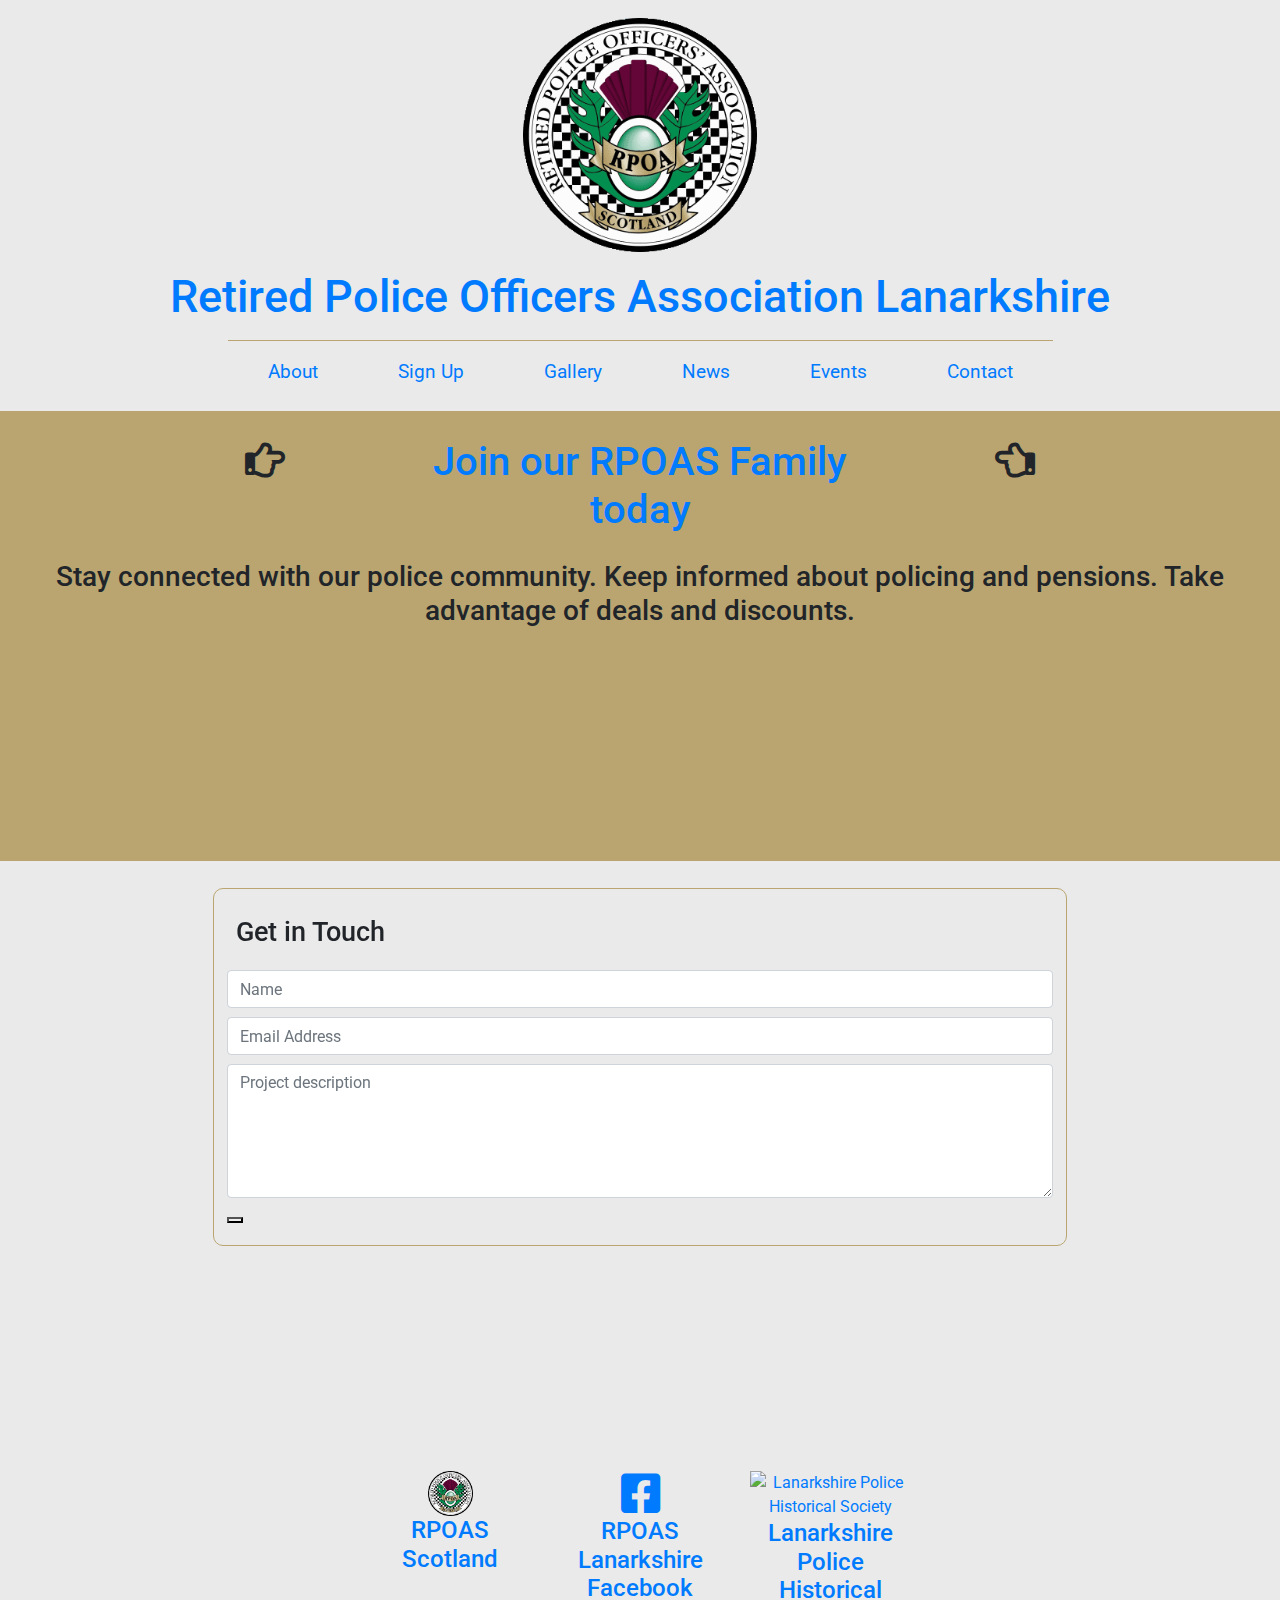
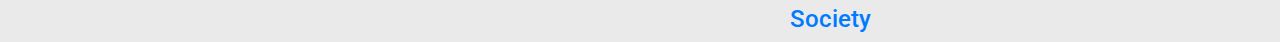
==== contact.html @ bc6e2fd3 "copied and amended form template from Signup page, started js to link contact form with Gmail accoun" ====
<!DOCTYPE html>
<html lang="en">
<head>
    <meta charset="UTF-8">
    <meta name="viewport" content="width=device-width, initial-scale=1.0">
    <meta http-equiv="X-UA-Compatible" content="ie=edge">
    <link href="https://stackpath.bootstrapcdn.com/bootstrap/4.4.1/css/bootstrap.min.css" rel="stylesheet" integrity="sha384-Vkoo8x4CGsO3+Hhxv8T/Q5PaXtkKtu6ug5TOeNV6gBiFeWPGFN9MuhOf23Q9Ifjh" crossorigin="anonymous">
    <link href="https://fonts.googleapis.com/css2?family=Roboto:wght@300&family=Titillium+Web:ital,wght@0,200;0,300;0,400;0,600;0,700;0,900;1,200;1,300;1,400;1,600;1,700&display=swap" rel="stylesheet">
    <link rel="stylesheet" href="https://use.fontawesome.com/releases/v5.12.1/css/all.css" type="text/css">
    <link rel="stylesheet" href="https://use.fontawesome.com/releases/v5.12.1/css/v4-shims.css" type="text/css">
    <link rel="stylesheet" href="/assets/style.css">

    <script type="text/javascript"
        src="https://cdn.jsdelivr.net/npm/emailjs-com@2.4.1/dist/email.min.js">
    </script>

    <script type="text/javascript">
        (function(){
            emailjs.init("user_80Z1Wpez4mTay5lvoIqSm");
        })();
    </script>

    <title>RPOAS Lanarkshire</title>
</head>
<body>
    <header class="container-fluid header-footer-color">
        <div class="logo">
            <a href="/index.html"><img src="/assets/images/rpoasbadge.png" alt="RPOAS Logo"><br><h1 class="header-footer-text gold-hover">Retired Police Officers Association Lanarkshire</h1></a>
        </div>
        <nav class="container-lg navbar navbar-expand-md">
            <button class="navbar-toggler" type="button" data-toggle="collapse" data-target="#navbarTogglerDemo01" aria-controls="navbarTogglerDemo01" aria-expanded="false" aria-label="Toggle navigation">
                <span class="navbar-toggler-icon"><i class="fas fa-bars"></i></span>
            </button>
            <div class="collapse navbar-collapse" id="navbarTogglerDemo01">
                <ul class="navbar-nav mr-auto mt-2 mt-lg-0">
                    <li class="nav-item">
                        <a class="nav-link header-footer-text gold-hover" href="index.html">About</a>
                    </li>
                    <li class="nav-item">
                        <a class="nav-link header-footer-text gold-hover" href="signup.html">Sign Up</a>
                    </li>                    
                    <li class="nav-item">
                        <a class="nav-link header-footer-text gold-hover" href="gallery.html">Gallery</a>
                    </li>
                    <li class="nav-item">
                        <a class="nav-link header-footer-text gold-hover" href="news.html">News</a>
                    </li>
                    <li class="nav-item">
                        <a class="nav-link header-footer-text gold-hover" href="events.html">Events</a>
                    </li>
                    <li class="nav-item">
                        <a class="nav-link header-footer-text gold-hover active" href="contact.html">Contact<span class="sr-only">(current)</span></a>
                    </li>
                </ul>
            </div>
        </nav>
    </header>
    <main class="main">
        <section class="container-fluid banner">
            <div class="row justify-content-center">
                <div class="col-2">
                    <h1 class="main-text"><i class="far fa-hand-point-right"></i></h1>
                </div>
                <div class="col-8 col-xl-5">
                    <h1><a class="main-text white-hover" href="/signup.html">Join our RPOAS Family today</a></h1>
                </div>
                <div class="col-2">
                    <h1 class="main-text"><i class="far fa-hand-point-left"></i></h1>
                </div>
            </div>
            <div class="row justify-content-center">
                <div class="col">
                    <h3 class="main-text">Stay connected with our police community. Keep informed about policing and pensions. Take advantage of deals and discounts.</h3>
                </div>
            </div>
        </section>
        <section class="container main-text center-form">
            <form onsubmit="return sendMail(this);">
                <div class="form-section">
                    <div class="row">
                        <div class="col">
                            <h2>Get in Touch</h2>
                        </div>
                    </div>
                    <div class="row">
                        <div class="col">
                            <input type="text" name="fullName" id="fullName" class="form-control main-text" placeholder="Name" required>
                        </div>
                    </div>
                    <div class="row">
                        <div class="col">
                            <input type="email" name="email" id="emailAddress" class="form-control main-text" placeholder="Email Address" required>
                        </div>
                    </div>
                    <div class="row">
                        <div class="col">
                            <textarea name="query" id="query" rows="5" class="form-control" placeholder="Project description" required></textarea>
                        </div>
                    </div>  
                    <button></button>
                </div>
            </form>
        </section>
    </main>
    <footer class="container-fluid header-footer-color">
        <div class="container-lg">
            <div class="row justify-content-center">
                <div class="sister-sites rpoas col-4 col-xl-2">
                    <a class="header-footer-text gold-hover" href="https://www.rpoas.org.uk/wp/" target="_blank"><img src="/assets/images/rpoasbadge.png" alt="RPOAS Logo"><br><h4>RPOAS Scotland</h4></a>
                </div>
                <div class="sister-sites facebook col-4 col-xl-2">
                    <a class="header-footer-text gold-hover" href="https://www.facebook.com/rpoas.lanarkshire" target="_blank"><i class="fab fa-facebook-square"></i><br><h4>RPOAS Lanarkshire Facebook</h4></a>
                </div>
                <div class="sister-sites lphs col-4 col-xl-2">
                    <a class="header-footer-text gold-hover" href="http://www.lphs.org.uk/" target="_blank"> <img src="/assets/images/lphsbadge.png" alt="Lanarkshire Police Historical Society"><br><h4>Lanarkshire Police Historical Society</h4></a>
                </div>
            </div>
        </div>
    </footer>
    <script src="/assets/js/contact.js"></script>

</body>

        <script src="https://code.jquery.com/jquery-3.2.1.slim.min.js" integrity="sha384-KJ3o2DKtIkvYIK3UENzmM7KCkRr/rE9/Qpg6aAZGJwFDMVNA/GpGFF93hXpG5KkN" crossorigin="anonymous"></script>
        <script src="https://cdnjs.cloudflare.com/ajax/libs/popper.js/1.12.9/umd/popper.min.js" integrity="sha384-ApNbgh9B+Y1QKtv3Rn7W3mgPxhU9K/ScQsAP7hUibX39j7fakFPskvXusvfa0b4Q" crossorigin="anonymous"></script>
        <script src="https://maxcdn.bootstrapcdn.com/bootstrap/4.0.0/js/bootstrap.min.js" integrity="sha384-JZR6Spejh4U02d8jOt6vLEHfe/JQGiRRSQQxSfFWpi1MquVdAyjUar5+76PVCmYl" crossorigin="anonymous"></script>
    
</html>
---- assets/style.css ----
@import url('https://fonts.googleapis.com/css2?family=Roboto:wght@300&family=Titillium+Web:ital,wght@0,200;0,300;0,400;0,600;0,700;0,900;1,200;1,300;1,400;1,600;1,700&display=swap');

/*----------------------------------------General Page Styles---*/

.header-color,
.footer-color {
    background-color: #006a94;
}

.main-color {
    background-color: #eaeaea;
}

body {
    background-color: #eaeaea;
}

section {
    padding-bottom: 10vh;
}

.header-footer-heading {
    color: #ffffff;
    font-family: "Titillium Web", sans-serif;
    font-weight: 300;
}

.main-heading,
.form-heading,
.form-heading button {
    color: #006a94;
    font-family: "Roboto", sans-serif;
    font-weight: 600;
}

.header-footer-heading:hover,
.main-heading:hover,
.active a {
    color: #BAA571;
    text-decoration: none;
}

/*----------------------------------------Header---*/

/*-------------------------------Logo---*/

.logo {
    text-align: center;
}

.logo img {
    height: 30vh;
    padding: 2vh;
}

.logo a {
    text-decoration: none;
    margin: auto;
}

.logo h1 {
    font-size: 5vh;
}

.navbar-toggler {
    border: 1px solid #eaeaea;
    margin: auto;
}

.navbar-toggler-icon {
    color: #eaeaea;
    height: 100%;
}

.navbar-toggler-icon:hover,
.navbar-toggler:hover {
    color: #BAA571;
    border-color: #BAA571;
}

/*-------------------------------Nav Bar---*/

.navbar-nav {
    margin: auto;
    border-top: 1px #BAA571 solid;
    font-size: 2.1vh;
}

.nav-item {
    padding: 1vh 2.5vw;
}

/*----------------------------------------Main---*/

section {
    position: relative;
    min-height: 50vh;
    padding-bottom: 20vh;
    overflow: scroll;
}

h2 {
    font-size: 3vh;
    padding: 1vh;
}

/*----------------------------------------Footer---*/

footer {
    position: absolute;
}

.sister-sites {
    padding-top: 2vh;
    text-align: center;
}

.sister-sites h3 {
    font-size: 1.5vh;
}

.sister-sites img {
    height: 5vh;
}

.sister-sites i {
    font-size: 5vh;
}

/*----------------------------------------About Page---*/

/*----------------------------------------Sign Up Page---*/

.form-section {
    border: #BAA571 1px solid;
    border-radius: 10px;
    margin: 3vh 10vw;
    padding: 2vh 1vw;
}

.form-heading {
    text-align: center;
}

.form-control {
    margin-top: 0.5vh;
    margin-bottom: 0.5vh;
}

.center-form button {
    text-align: center;
    font-size: 4vh;
}

/*--------------------------------Banner---*/

.banner {
    background-color: #BAA571;
    text-align: center;
    padding: 3vh 1vw;
}

.banner h1 {
    padding-bottom: 2vh;
}

.banner button {
    background-color: #BAA571;
    border: #006a94 1px solid;
    border-radius: 10px;
}

/*----------------------------------------Gallery Page---*/

#photoMap {
    min-height: 20vh;
    margin-left: auto;
    margin-right: auto;
    margin-top: 2vh;
    margin-bottom: 2vh;
    padding: 2vh 2vw;
}

.gallery-photo-container {
    margin: 0;
}

.gallery-photo {
    width: 100%;
}

.modal img {
    height: 100%;
    width: 100%;
}
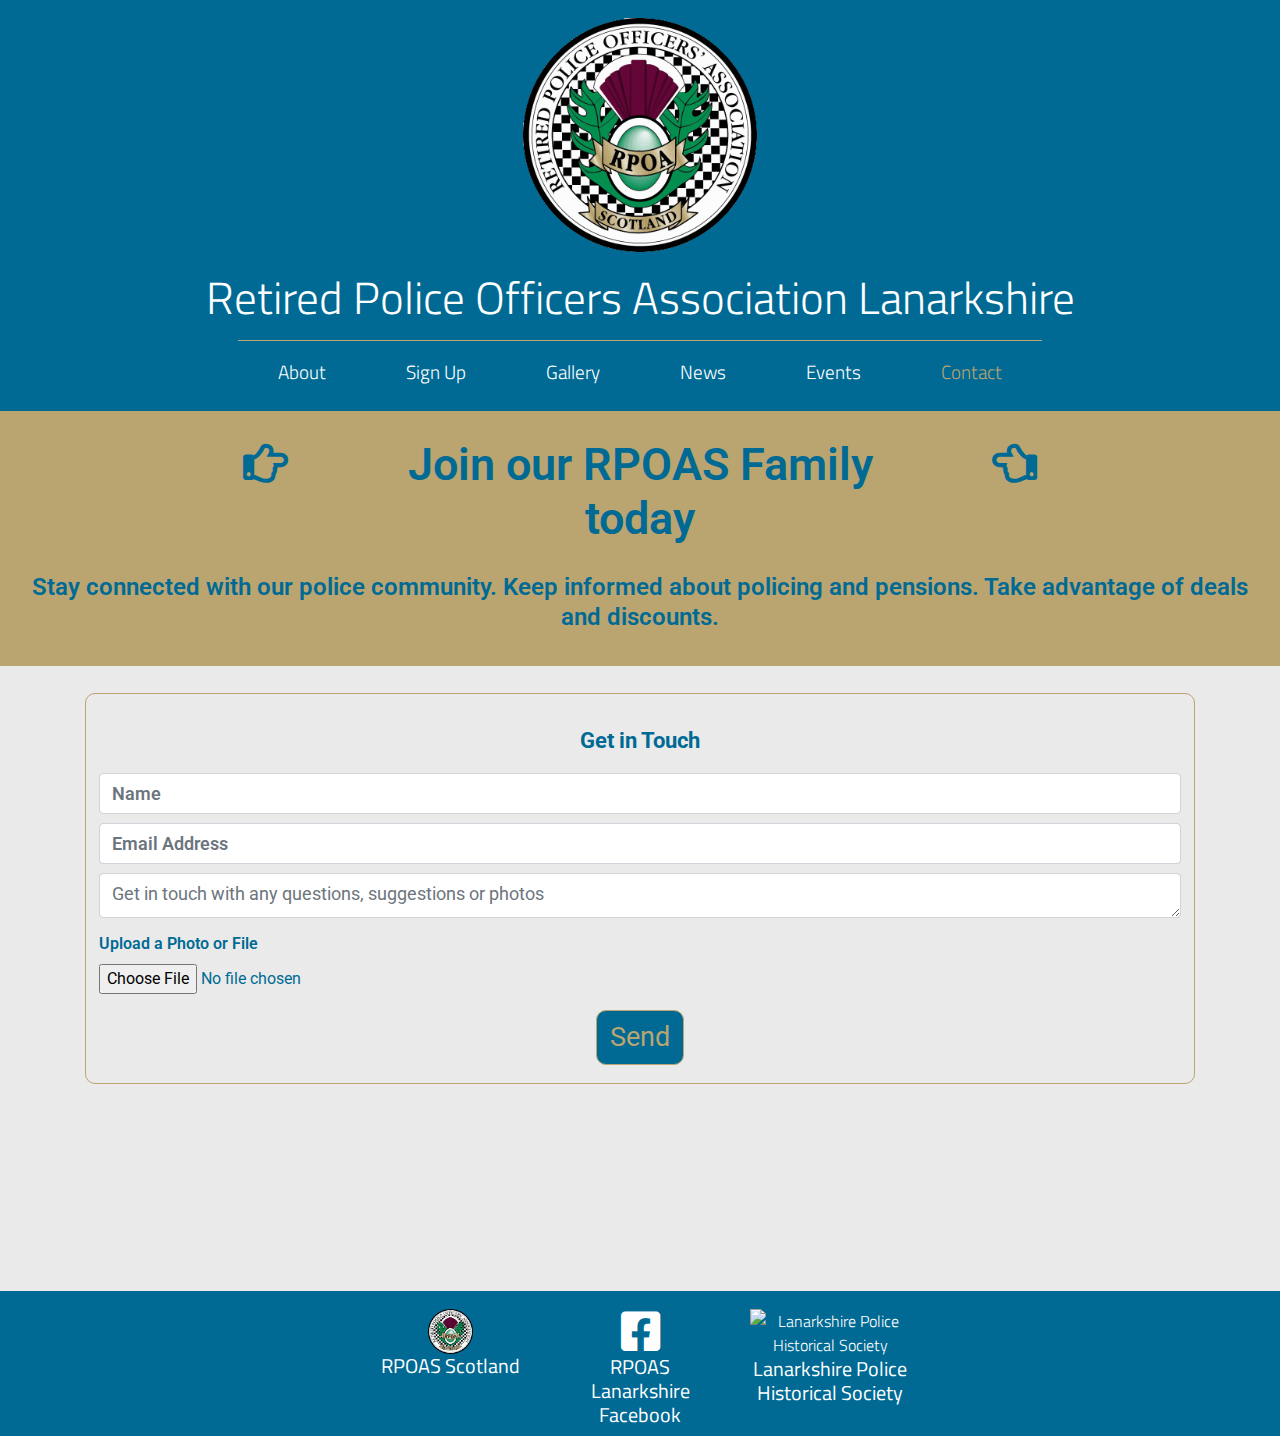
==== commit 4eefb686: "contact page - added upload file button, styled form to be consistent with signup page" ====
--- a/contact.html
+++ b/contact.html
@@ -9,17 +9,6 @@
     <link rel="stylesheet" href="https://use.fontawesome.com/releases/v5.12.1/css/all.css" type="text/css">
     <link rel="stylesheet" href="https://use.fontawesome.com/releases/v5.12.1/css/v4-shims.css" type="text/css">
     <link rel="stylesheet" href="/assets/style.css">
-
-    <script type="text/javascript"
-        src="https://cdn.jsdelivr.net/npm/emailjs-com@2.4.1/dist/email.min.js">
-    </script>
-
-    <script type="text/javascript">
-        (function(){
-            emailjs.init("user_80Z1Wpez4mTay5lvoIqSm");
-        })();
-    </script>
-
     <title>RPOAS Lanarkshire</title>
 </head>
 <body>
@@ -89,15 +78,21 @@
                     </div>
                     <div class="row">
                         <div class="col">
-                            <input type="email" name="email" id="emailAddress" class="form-control main-text" placeholder="Email Address" required>
+                            <input type="email" name="emailAddress" id="emailAddress" class="form-control main-text" placeholder="Email Address" required>
                         </div>
                     </div>
                     <div class="row">
                         <div class="col">
-                            <textarea name="query" id="query" rows="5" class="form-control" placeholder="Project description" required></textarea>
+                            <textarea name="query" id="query" rows="10" class="form-control" placeholder="Get in touch with any questions, suggestions or photos" required></textarea>
                         </div>
                     </div>  
-                    <button></button>
+                    <div class="row">
+                        <div class="col form-group">
+                            <label for="photo-upload">Upload a Photo or File</label>
+                            <input type="file" class="form-control-file" id="photo-upload">
+                        </div>
+                    </div>
+                    <button type="submit">Send</button>
                 </div>
             </form>
         </section>
@@ -117,12 +112,19 @@
             </div>
         </div>
     </footer>
+    
+    <script type="text/javascript" src="https://cdn.jsdelivr.net/npm/emailjs-com@2.4.1/dist/email.min.js"></script>
+    <script type="text/javascript">
+        (function(){
+            emailjs.init("user_80Z1Wpez4mTay5lvoIqSm");
+        })();
+    </script>
+    
     <script src="/assets/js/contact.js"></script>
 
+    <script src="https://code.jquery.com/jquery-3.2.1.slim.min.js" integrity="sha384-KJ3o2DKtIkvYIK3UENzmM7KCkRr/rE9/Qpg6aAZGJwFDMVNA/GpGFF93hXpG5KkN" crossorigin="anonymous"></script>
+    <script src="https://cdnjs.cloudflare.com/ajax/libs/popper.js/1.12.9/umd/popper.min.js" integrity="sha384-ApNbgh9B+Y1QKtv3Rn7W3mgPxhU9K/ScQsAP7hUibX39j7fakFPskvXusvfa0b4Q" crossorigin="anonymous"></script>
+    <script src="https://maxcdn.bootstrapcdn.com/bootstrap/4.0.0/js/bootstrap.min.js" integrity="sha384-JZR6Spejh4U02d8jOt6vLEHfe/JQGiRRSQQxSfFWpi1MquVdAyjUar5+76PVCmYl" crossorigin="anonymous"></script>
+
 </body>
-
-        <script src="https://code.jquery.com/jquery-3.2.1.slim.min.js" integrity="sha384-KJ3o2DKtIkvYIK3UENzmM7KCkRr/rE9/Qpg6aAZGJwFDMVNA/GpGFF93hXpG5KkN" crossorigin="anonymous"></script>
-        <script src="https://cdnjs.cloudflare.com/ajax/libs/popper.js/1.12.9/umd/popper.min.js" integrity="sha384-ApNbgh9B+Y1QKtv3Rn7W3mgPxhU9K/ScQsAP7hUibX39j7fakFPskvXusvfa0b4Q" crossorigin="anonymous"></script>
-        <script src="https://maxcdn.bootstrapcdn.com/bootstrap/4.0.0/js/bootstrap.min.js" integrity="sha384-JZR6Spejh4U02d8jOt6vLEHfe/JQGiRRSQQxSfFWpi1MquVdAyjUar5+76PVCmYl" crossorigin="anonymous"></script>
-    
 </html>--- a/assets/style.css
+++ b/assets/style.css
@@ -1,42 +1,70 @@
 @import url('https://fonts.googleapis.com/css2?family=Roboto:wght@300&family=Titillium+Web:ital,wght@0,200;0,300;0,400;0,600;0,700;0,900;1,200;1,300;1,400;1,600;1,700&display=swap');
 
 /*----------------------------------------General Page Styles---*/
-
-.header-color,
-.footer-color {
-    background-color: #006a94;
-}
-
-.main-color {
-    background-color: #eaeaea;
-}
 
 body {
     background-color: #eaeaea;
 }
 
-section {
-    padding-bottom: 10vh;
-}
-
-.header-footer-heading {
+.header-footer-color {
+    background-color: #006a94;
+}
+
+.header-footer-text {
     color: #ffffff;
     font-family: "Titillium Web", sans-serif;
     font-weight: 300;
 }
 
-.main-heading,
-.form-heading,
-.form-heading button {
+.main-text {
     color: #006a94;
     font-family: "Roboto", sans-serif;
     font-weight: 600;
 }
 
-.header-footer-heading:hover,
-.main-heading:hover,
-.active a {
+h1 {
+    font-size: 5vh;
+}
+
+h2 {
+    font-size: 3vh;
+}
+
+h3 {
+    font-size: 2.7vh;
+}
+
+h4 {
+    font-size: 2.25vh;
+}
+
+h5 {
+    font-size: 1.5vh;
+}
+
+button {
+    background-color: #006a94;
     color: #BAA571;
+    padding: 0.7vh 1vw;
+    border: #BAA571 1px solid;
+    border-radius: 10px;
+    display: block;
+}
+
+button:hover {
+    background-color: #BAA571;
+    color: #006a94;
+    border-color: #006a94
+}
+
+.gold-hover:hover,
+.active {
+    color: #BAA571;
+    text-decoration: none;
+}
+
+.white-hover:hover {
+    color: #eaeaea;
     text-decoration: none;
 }
 
@@ -51,15 +79,6 @@
 .logo img {
     height: 30vh;
     padding: 2vh;
-}
-
-.logo a {
-    text-decoration: none;
-    margin: auto;
-}
-
-.logo h1 {
-    font-size: 5vh;
 }
 
 .navbar-toggler {
@@ -92,18 +111,13 @@
 
 /*----------------------------------------Main---*/
 
-section {
+.main {
     position: relative;
     min-height: 50vh;
     padding-bottom: 20vh;
     overflow: scroll;
 }
 
-h2 {
-    font-size: 3vh;
-    padding: 1vh;
-}
-
 /*----------------------------------------Footer---*/
 
 footer {
@@ -113,10 +127,6 @@
 .sister-sites {
     padding-top: 2vh;
     text-align: center;
-}
-
-.sister-sites h3 {
-    font-size: 1.5vh;
 }
 
 .sister-sites img {
@@ -134,22 +144,28 @@
 .form-section {
     border: #BAA571 1px solid;
     border-radius: 10px;
-    margin: 3vh 10vw;
+    margin: 3vh 0vw;
     padding: 2vh 1vw;
 }
 
-.form-heading {
-    text-align: center;
+.form-section h2 {
+    text-align: center;
+}
+
+.form-section label {
+    padding-top: 1vh;
 }
 
 .form-control {
-    margin-top: 0.5vh;
-    margin-bottom: 0.5vh;
-}
-
+    margin: 0.5vh 0vw;
+    max-height: 5vh;
+    font-size: 2vh;
+}
+
+#mc_embed_signup button,
 .center-form button {
-    text-align: center;
-    font-size: 4vh;
+    margin: auto;
+    font-size: 3vh;
 }
 
 /*--------------------------------Banner---*/
@@ -164,11 +180,6 @@
     padding-bottom: 2vh;
 }
 
-.banner button {
-    background-color: #BAA571;
-    border: #006a94 1px solid;
-    border-radius: 10px;
-}
 
 /*----------------------------------------Gallery Page---*/
 
@@ -192,4 +203,13 @@
 .modal img {
     height: 100%;
     width: 100%;
+}
+
+/*----------------------------------------Contact Page---*/
+
+.center-form h2 {
+    font-weight: bold;
+    padding: 0;
+    margin: 15px 0;
+    font-size: 1.4em;
 }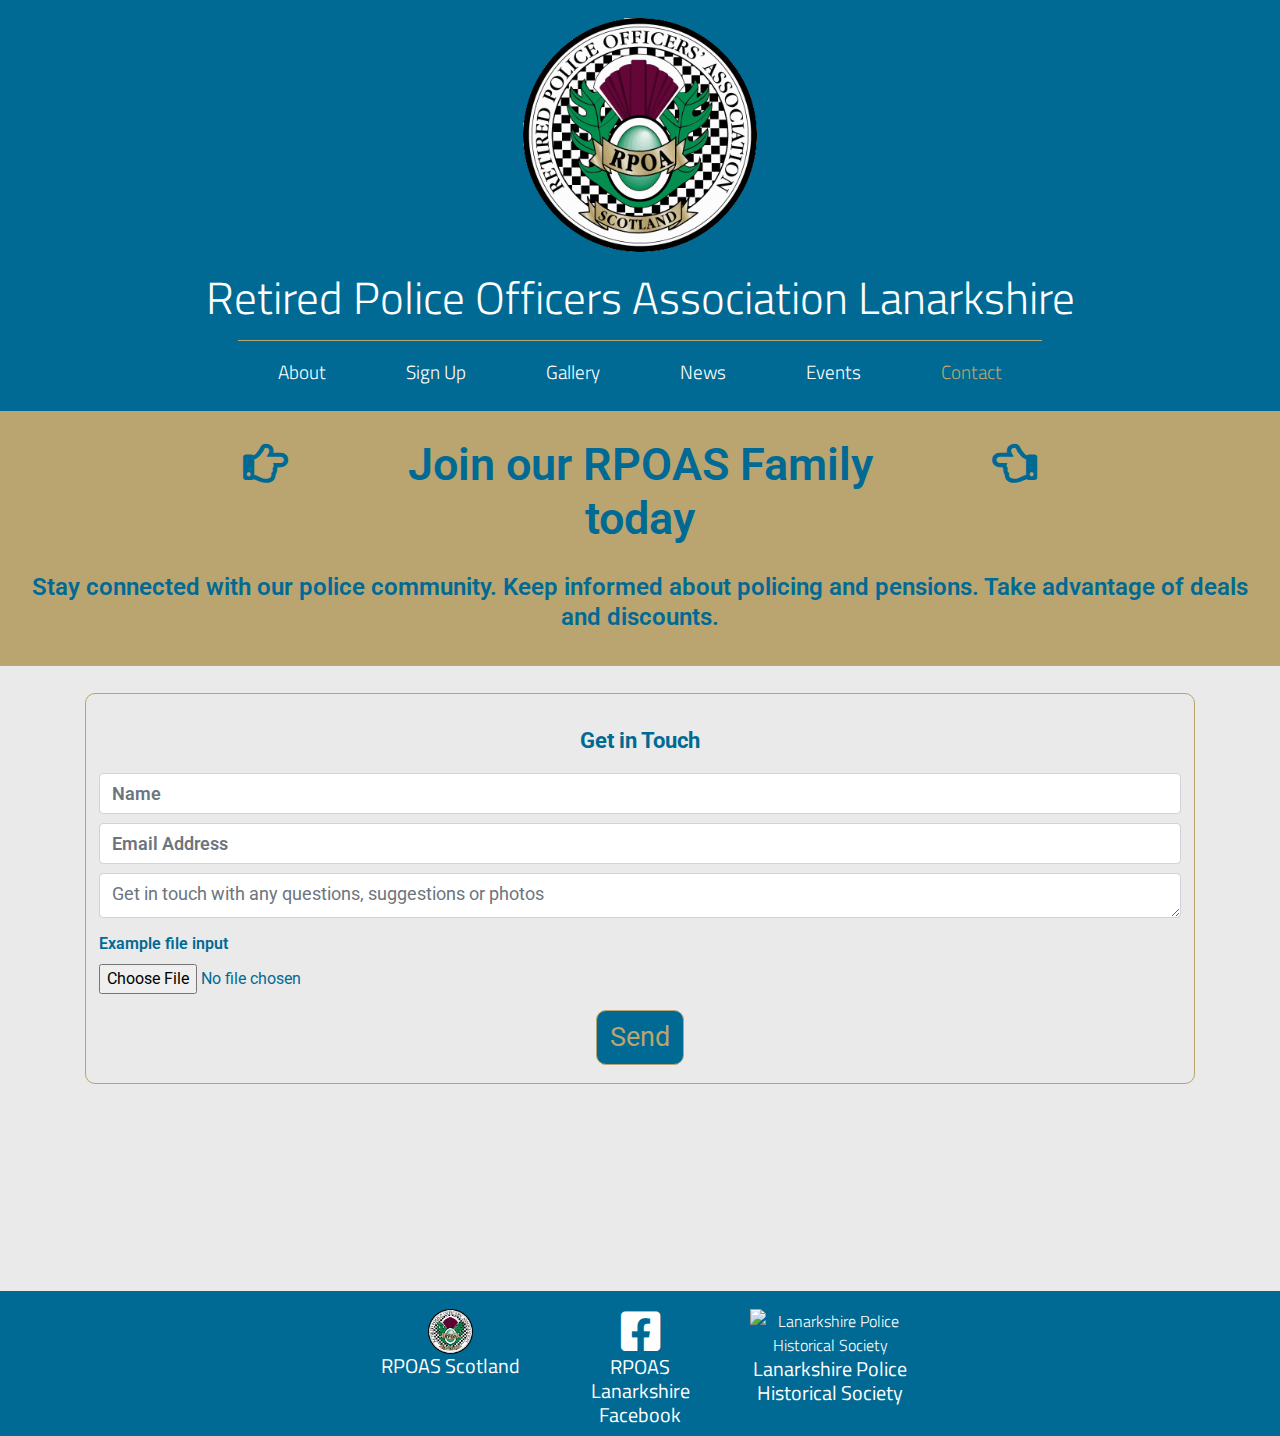
==== commit 76a1d5c6: "readme - added intro and made start on UX section" ====
--- a/contact.html
+++ b/contact.html
@@ -83,15 +83,15 @@
                     </div>
                     <div class="row">
                         <div class="col">
-                            <textarea name="query" id="query" rows="10" class="form-control" placeholder="Get in touch with any questions, suggestions or photos" required></textarea>
+                            <textarea name="query" id="query" rows="5" class="form-control" placeholder="Get in touch with any questions, suggestions or photos" required></textarea>
                         </div>
                     </div>  
-                    <div class="row">
-                        <div class="col form-group">
-                            <label for="photo-upload">Upload a Photo or File</label>
-                            <input type="file" class="form-control-file" id="photo-upload">
-                        </div>
+
+                    <div class="form-group">
+                        <label for="exampleFormControlFile1">Example file input</label>
+                        <input type="file" class="form-control-file" id="exampleFormControlFile1">
                     </div>
+
                     <button type="submit">Send</button>
                 </div>
             </form>
--- a/assets/style.css
+++ b/assets/style.css
@@ -139,6 +139,19 @@
 
 /*----------------------------------------About Page---*/
 
+.image-container {
+    position: relative;
+}
+
+.about-page-photo {
+    width: 100%;
+    margin: 0;
+    padding: 0;
+    align-items: center;
+    position: absolute;
+    overflow: hidden;
+}
+
 /*----------------------------------------Sign Up Page---*/
 
 .form-section {
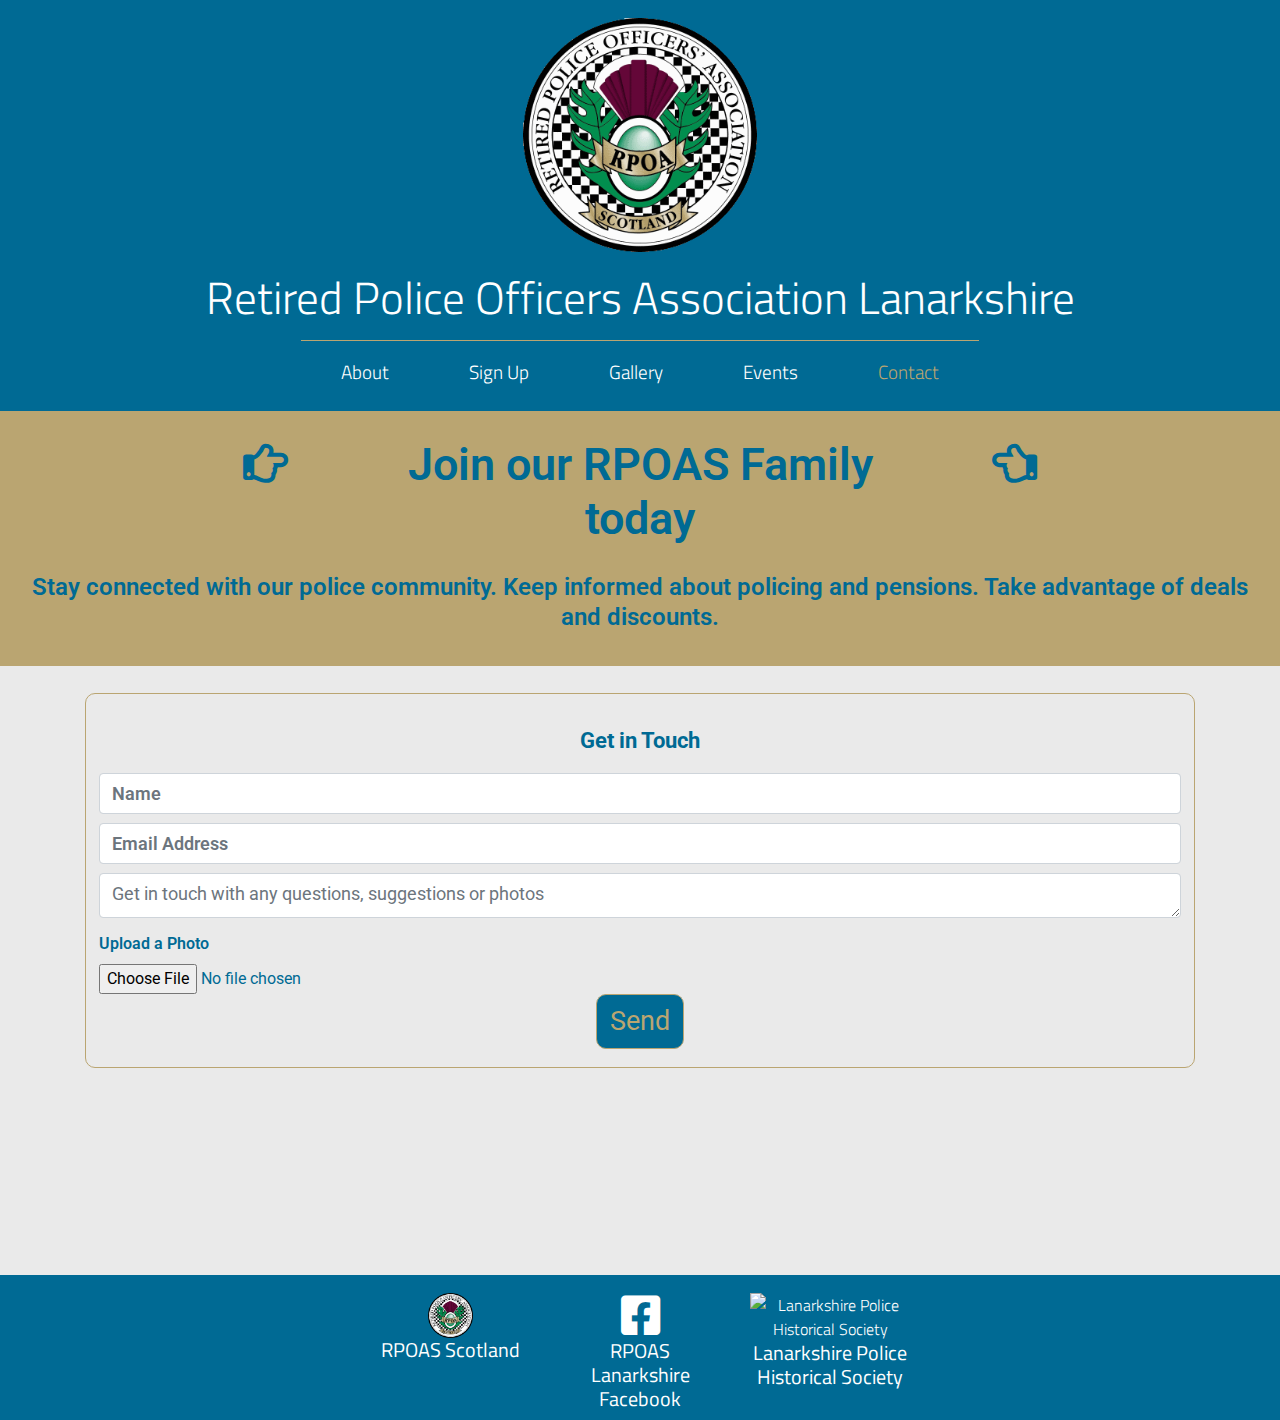
==== commit 0069b817: "removed News for navbar" ====
--- a/contact.html
+++ b/contact.html
@@ -30,9 +30,6 @@
                     </li>                    
                     <li class="nav-item">
                         <a class="nav-link header-footer-text gold-hover" href="gallery.html">Gallery</a>
-                    </li>
-                    <li class="nav-item">
-                        <a class="nav-link header-footer-text gold-hover" href="news.html">News</a>
                     </li>
                     <li class="nav-item">
                         <a class="nav-link header-footer-text gold-hover" href="events.html">Events</a>
@@ -86,10 +83,11 @@
                             <textarea name="query" id="query" rows="5" class="form-control" placeholder="Get in touch with any questions, suggestions or photos" required></textarea>
                         </div>
                     </div>  
-
-                    <div class="form-group">
-                        <label for="exampleFormControlFile1">Example file input</label>
-                        <input type="file" class="form-control-file" id="exampleFormControlFile1">
+                    <div class="row">
+                        <div class="col">
+                            <label for="exampleFormControlFile1">Upload a Photo</label>
+                            <input type="file" class="form-control-file" id="exampleFormControlFile1">
+                        </div>
                     </div>
 
                     <button type="submit">Send</button>
@@ -123,7 +121,6 @@
     <script src="/assets/js/contact.js"></script>
 
     <script src="https://code.jquery.com/jquery-3.2.1.slim.min.js" integrity="sha384-KJ3o2DKtIkvYIK3UENzmM7KCkRr/rE9/Qpg6aAZGJwFDMVNA/GpGFF93hXpG5KkN" crossorigin="anonymous"></script>
-    <script src="https://cdnjs.cloudflare.com/ajax/libs/popper.js/1.12.9/umd/popper.min.js" integrity="sha384-ApNbgh9B+Y1QKtv3Rn7W3mgPxhU9K/ScQsAP7hUibX39j7fakFPskvXusvfa0b4Q" crossorigin="anonymous"></script>
     <script src="https://maxcdn.bootstrapcdn.com/bootstrap/4.0.0/js/bootstrap.min.js" integrity="sha384-JZR6Spejh4U02d8jOt6vLEHfe/JQGiRRSQQxSfFWpi1MquVdAyjUar5+76PVCmYl" crossorigin="anonymous"></script>
 
 </body>
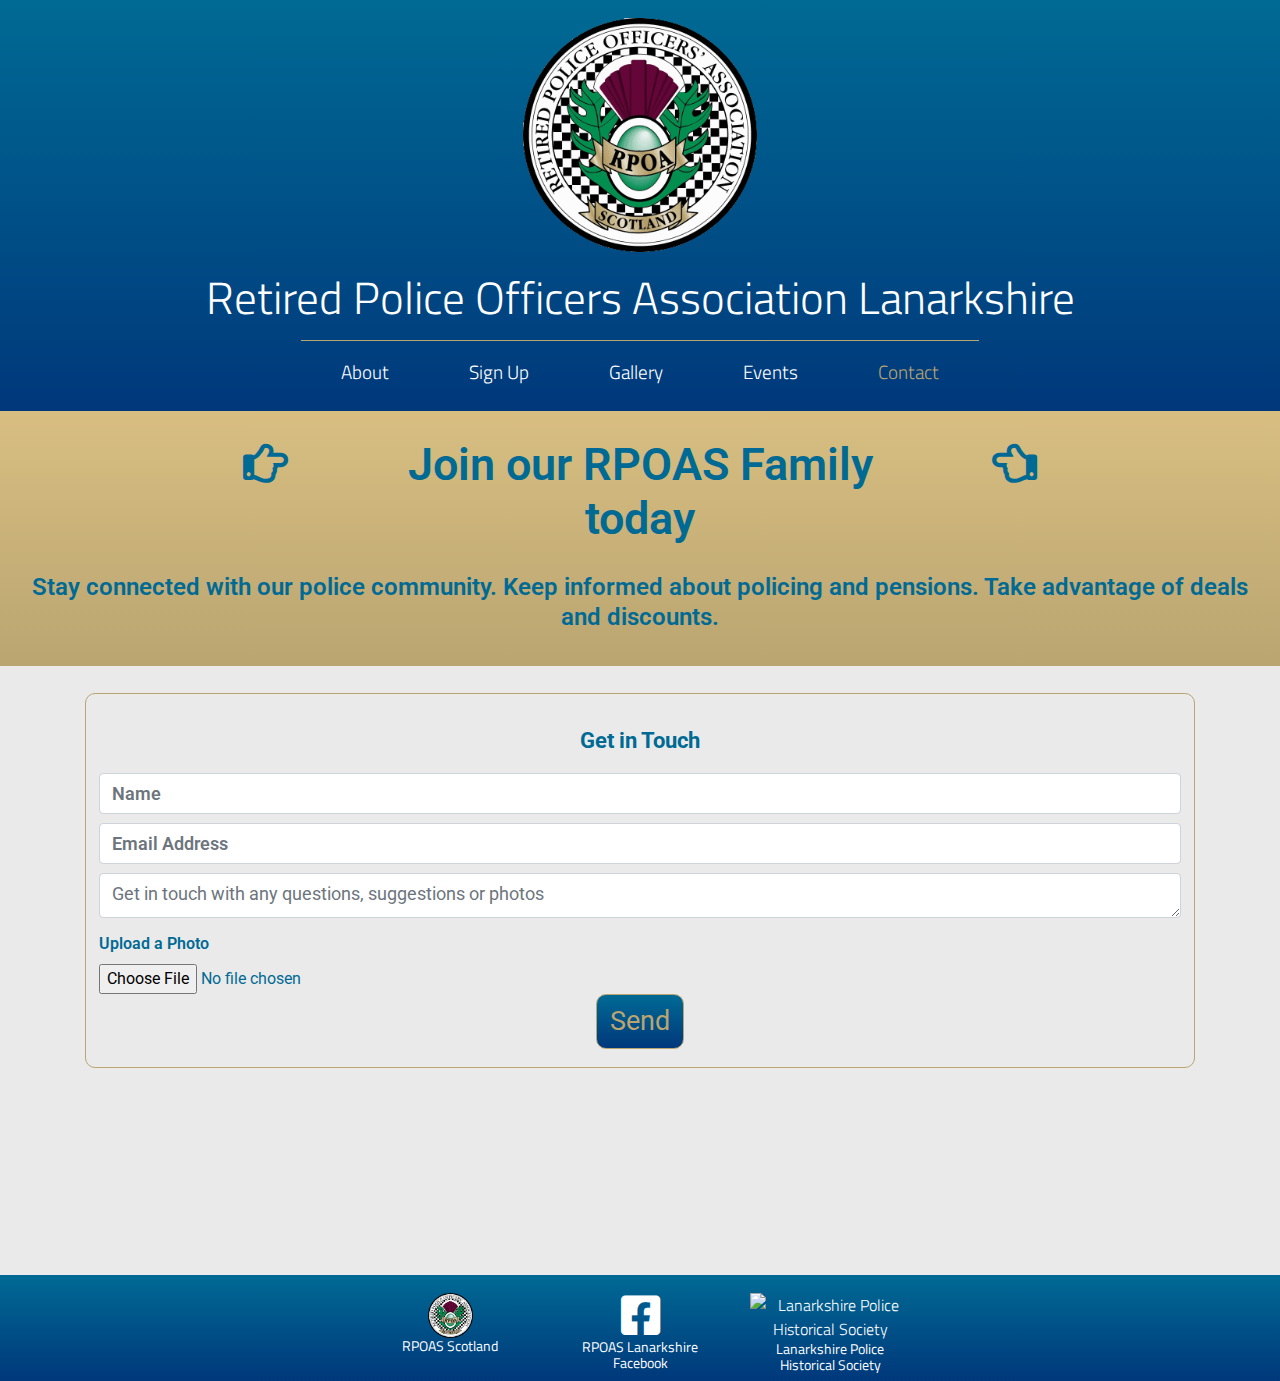
==== commit a5ecbee6: "gallery - added sort by year" ====
--- a/contact.html
+++ b/contact.html
@@ -13,9 +13,11 @@
 </head>
 <body>
     <header class="container-fluid header-footer-color">
+<!--Logo-->
         <div class="logo">
             <a href="/index.html"><img src="/assets/images/rpoasbadge.png" alt="RPOAS Logo"><br><h1 class="header-footer-text gold-hover">Retired Police Officers Association Lanarkshire</h1></a>
         </div>
+<!--Nav Bar-->
         <nav class="container-lg navbar navbar-expand-md">
             <button class="navbar-toggler" type="button" data-toggle="collapse" data-target="#navbarTogglerDemo01" aria-controls="navbarTogglerDemo01" aria-expanded="false" aria-label="Toggle navigation">
                 <span class="navbar-toggler-icon"><i class="fas fa-bars"></i></span>
@@ -42,6 +44,7 @@
         </nav>
     </header>
     <main class="main">
+<!--Banner-->
         <section class="container-fluid banner">
             <div class="row justify-content-center">
                 <div class="col-2">
@@ -60,6 +63,7 @@
                 </div>
             </div>
         </section>
+<!--Contact Form-->
         <section class="container main-text center-form">
             <form onsubmit="return sendMail(this);">
                 <div class="form-section">
@@ -89,28 +93,29 @@
                             <input type="file" class="form-control-file" id="exampleFormControlFile1">
                         </div>
                     </div>
-
+    <!--Submit Button-->
                     <button type="submit">Send</button>
                 </div>
             </form>
         </section>
     </main>
     <footer class="container-fluid header-footer-color">
+<!--Sister Sites-->
         <div class="container-lg">
             <div class="row justify-content-center">
                 <div class="sister-sites rpoas col-4 col-xl-2">
-                    <a class="header-footer-text gold-hover" href="https://www.rpoas.org.uk/wp/" target="_blank"><img src="/assets/images/rpoasbadge.png" alt="RPOAS Logo"><br><h4>RPOAS Scotland</h4></a>
+                    <a class="header-footer-text gold-hover" href="https://www.rpoas.org.uk/wp/" target="_blank"><img src="/assets/images/rpoasbadge.png" alt="RPOAS Logo"><br><h5>RPOAS Scotland</h5></a>
                 </div>
                 <div class="sister-sites facebook col-4 col-xl-2">
-                    <a class="header-footer-text gold-hover" href="https://www.facebook.com/rpoas.lanarkshire" target="_blank"><i class="fab fa-facebook-square"></i><br><h4>RPOAS Lanarkshire Facebook</h4></a>
+                    <a class="header-footer-text gold-hover" href="https://www.facebook.com/rpoas.lanarkshire" target="_blank"><i class="fab fa-facebook-square"></i><br><h5>RPOAS Lanarkshire Facebook</h5></a>
                 </div>
                 <div class="sister-sites lphs col-4 col-xl-2">
-                    <a class="header-footer-text gold-hover" href="http://www.lphs.org.uk/" target="_blank"> <img src="/assets/images/lphsbadge.png" alt="Lanarkshire Police Historical Society"><br><h4>Lanarkshire Police Historical Society</h4></a>
+                    <a class="header-footer-text gold-hover" href="http://www.lphs.org.uk/" target="_blank"> <img src="/assets/images/lphsbadge.png" alt="Lanarkshire Police Historical Society"><br><h5>Lanarkshire Police Historical Society</h5></a>
                 </div>
             </div>
         </div>
     </footer>
-    
+<!--JS Links-->
     <script type="text/javascript" src="https://cdn.jsdelivr.net/npm/emailjs-com@2.4.1/dist/email.min.js"></script>
     <script type="text/javascript">
         (function(){
--- a/assets/style.css
+++ b/assets/style.css
@@ -7,7 +7,7 @@
 }
 
 .header-footer-color {
-    background-color: #006a94;
+    background-image: linear-gradient(#006a94 0%, #00387b 100%);
 }
 
 .header-footer-text {
@@ -43,7 +43,7 @@
 }
 
 button {
-    background-color: #006a94;
+    background-image: linear-gradient(#006a94 0%, #00387b 100%);
     color: #BAA571;
     padding: 0.7vh 1vw;
     border: #BAA571 1px solid;
@@ -139,19 +139,6 @@
 
 /*----------------------------------------About Page---*/
 
-.image-container {
-    position: relative;
-}
-
-.about-page-photo {
-    width: 100%;
-    margin: 0;
-    padding: 0;
-    align-items: center;
-    position: absolute;
-    overflow: hidden;
-}
-
 /*----------------------------------------Sign Up Page---*/
 
 .form-section {
@@ -184,7 +171,7 @@
 /*--------------------------------Banner---*/
 
 .banner {
-    background-color: #BAA571;
+    background-image: linear-gradient( rgb(216, 190, 129) 0%, #BAA571 100%);
     text-align: center;
     padding: 3vh 1vw;
 }
@@ -206,7 +193,10 @@
 }
 
 .gallery-photo-container {
-    margin: 0;
+    height: 115px;
+    overflow: hidden;
+    margin: 2vh 1vw;
+    padding: 0;
 }
 
 .gallery-photo {
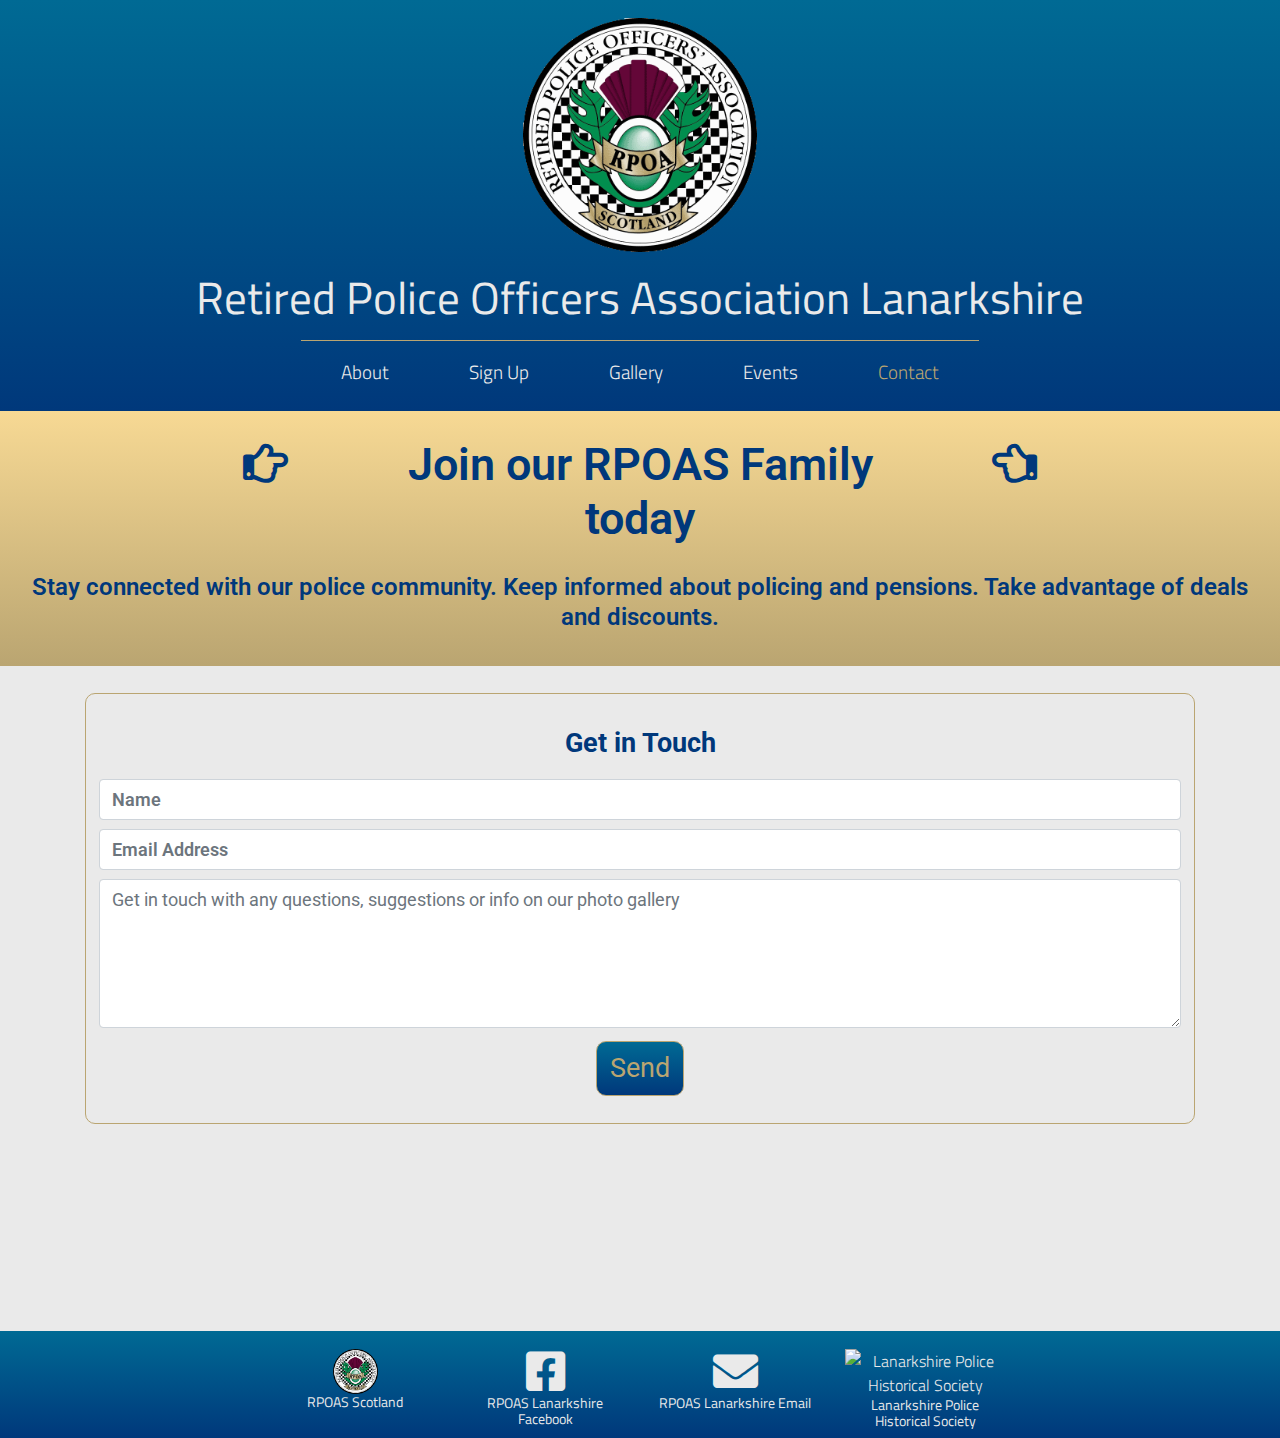
==== commit 03e24e84: "adjusted padding on center-form buttons" ====
--- a/contact.html
+++ b/contact.html
@@ -15,7 +15,8 @@
     <header class="container-fluid header-footer-color">
 <!--Logo-->
         <div class="logo">
-            <a href="/index.html"><img src="/assets/images/rpoasbadge.png" alt="RPOAS Logo"><br><h1 class="header-footer-text gold-hover">Retired Police Officers Association Lanarkshire</h1></a>
+            <a href="/index.html"><img src="/assets/images/rpoasbadge.png" alt="RPOAS Logo"></a><br> 
+            <a href="/index.html" class="header-footer-text gold-hover"><h1>Retired Police Officers Association Lanarkshire</h1></a> 
         </div>
 <!--Nav Bar-->
         <nav class="container-lg navbar navbar-expand-md">
@@ -51,7 +52,7 @@
                     <h1 class="main-text"><i class="far fa-hand-point-right"></i></h1>
                 </div>
                 <div class="col-8 col-xl-5">
-                    <h1><a class="main-text white-hover" href="/signup.html">Join our RPOAS Family today</a></h1>
+                    <h1><a class="main-text shadow-hover" href="/signup.html">Join our RPOAS Family today</a></h1>
                 </div>
                 <div class="col-2">
                     <h1 class="main-text"><i class="far fa-hand-point-left"></i></h1>
@@ -84,15 +85,9 @@
                     </div>
                     <div class="row">
                         <div class="col">
-                            <textarea name="query" id="query" rows="5" class="form-control" placeholder="Get in touch with any questions, suggestions or photos" required></textarea>
+                            <textarea name="query" id="query" rows="5" class="form-control" placeholder="Get in touch with any questions, suggestions or info on our photo gallery" required></textarea>
                         </div>
                     </div>  
-                    <div class="row">
-                        <div class="col">
-                            <label for="exampleFormControlFile1">Upload a Photo</label>
-                            <input type="file" class="form-control-file" id="exampleFormControlFile1">
-                        </div>
-                    </div>
     <!--Submit Button-->
                     <button type="submit">Send</button>
                 </div>
@@ -103,13 +98,16 @@
 <!--Sister Sites-->
         <div class="container-lg">
             <div class="row justify-content-center">
-                <div class="sister-sites rpoas col-4 col-xl-2">
+                <div class="sister-sites rpoas col-3 col-xl-2">
                     <a class="header-footer-text gold-hover" href="https://www.rpoas.org.uk/wp/" target="_blank"><img src="/assets/images/rpoasbadge.png" alt="RPOAS Logo"><br><h5>RPOAS Scotland</h5></a>
                 </div>
-                <div class="sister-sites facebook col-4 col-xl-2">
+                <div class="sister-sites facebook col-3 col-xl-2">
                     <a class="header-footer-text gold-hover" href="https://www.facebook.com/rpoas.lanarkshire" target="_blank"><i class="fab fa-facebook-square"></i><br><h5>RPOAS Lanarkshire Facebook</h5></a>
                 </div>
-                <div class="sister-sites lphs col-4 col-xl-2">
+                <div class="sister-sites facebook col-3 col-xl-2">
+                    <a class="header-footer-text gold-hover" href="/contact.html" target="_blank"><i class="fas fa-envelope"></i><h5>RPOAS Lanarkshire Email</h5></a>
+                </div>                
+                <div class="sister-sites lphs col-3 col-xl-2">
                     <a class="header-footer-text gold-hover" href="http://www.lphs.org.uk/" target="_blank"> <img src="/assets/images/lphsbadge.png" alt="Lanarkshire Police Historical Society"><br><h5>Lanarkshire Police Historical Society</h5></a>
                 </div>
             </div>
--- a/assets/style.css
+++ b/assets/style.css
@@ -11,13 +11,13 @@
 }
 
 .header-footer-text {
-    color: #ffffff;
+    color: #eaeaea;
     font-family: "Titillium Web", sans-serif;
     font-weight: 300;
 }
 
 .main-text {
-    color: #006a94;
+    color: #00387b;
     font-family: "Roboto", sans-serif;
     font-weight: 600;
 }
@@ -52,9 +52,9 @@
 }
 
 button:hover {
-    background-color: #BAA571;
-    color: #006a94;
-    border-color: #006a94
+    background-image: linear-gradient( #f7d994 0%, #BAA571 100%);
+    color: #00387b;
+    border-color: #00387b;
 }
 
 .gold-hover:hover,
@@ -63,8 +63,9 @@
     text-decoration: none;
 }
 
-.white-hover:hover {
-    color: #eaeaea;
+.shadow-hover:hover {
+    color: #BAA571;
+    text-shadow: 2px 2px #00387b;
     text-decoration: none;
 }
 
@@ -113,7 +114,7 @@
 
 .main {
     position: relative;
-    min-height: 50vh;
+    min-height: 50px;
     padding-bottom: 20vh;
     overflow: scroll;
 }
@@ -138,6 +139,14 @@
 }
 
 /*----------------------------------------About Page---*/
+
+.about-container {
+    display: ;
+}
+
+.committee-photo {
+    width: 100%;
+}
 
 /*----------------------------------------Sign Up Page---*/
 
@@ -164,14 +173,14 @@
 
 #mc_embed_signup button,
 .center-form button {
-    margin: auto;
+    margin: 1vh auto;
     font-size: 3vh;
 }
 
 /*--------------------------------Banner---*/
 
 .banner {
-    background-image: linear-gradient( rgb(216, 190, 129) 0%, #BAA571 100%);
+    background-image: linear-gradient( #f7d994 0%, #BAA571 100%);
     text-align: center;
     padding: 3vh 1vw;
 }
@@ -183,17 +192,9 @@
 
 /*----------------------------------------Gallery Page---*/
 
-#photoMap {
-    min-height: 20vh;
-    margin-left: auto;
-    margin-right: auto;
-    margin-top: 2vh;
-    margin-bottom: 2vh;
-    padding: 2vh 2vw;
-}
 
 .gallery-photo-container {
-    height: 115px;
+    max-height: 115px;
     overflow: hidden;
     margin: 2vh 1vw;
     padding: 0;
@@ -201,11 +202,64 @@
 
 .gallery-photo {
     width: 100%;
+    position: relative;
+}
+
+/*----------------------------------------Modal---*/
+
+.modal-body {
+    padding: 0;
+    text-align: center;
+    background-color: #eaeaea;
 }
 
 .modal img {
-    height: 100%;
-    width: 100%;
+    width: 100%;
+}
+
+.modal-caption {
+    padding: 1.5vh 1vw;
+    font-weight: 700;  
+}
+
+.modal i {
+    padding: 0vh 0.5vw;
+}
+
+.arrow {
+    position: absolute;
+    bottom: 50%;
+    opacity: 50%;
+}
+
+.previous {
+    left: 20px;
+}
+
+.next {
+    right: 20px;
+}
+
+.close {
+    height: 2.7vh;
+}
+
+/*----------------------------------------Events Page---*/
+
+#photoMap {
+    width: 100%;
+    height: 50vh;
+    margin-left: 2vh auto;
+    padding: 2vh 2vw;
+}
+
+.events-list {
+    padding: 0;
+}
+
+.events-list li {
+    list-style: none; 
+    padding-left: 1.5vw;
 }
 
 /*----------------------------------------Contact Page---*/
@@ -214,5 +268,23 @@
     font-weight: bold;
     padding: 0;
     margin: 15px 0;
-    font-size: 1.4em;
+}
+
+.email-message {
+    text-align: center;
+    margin-top: 2vh;
+}
+
+#query {
+    max-height: 20vh;
+}
+
+/*----------------------------------------Media Queries---*/
+
+@media(max-width: 420px) {
+    .gallery-photo-container {
+        display: contents;
+        margin: 0;
+        padding: 0;
+    }
 }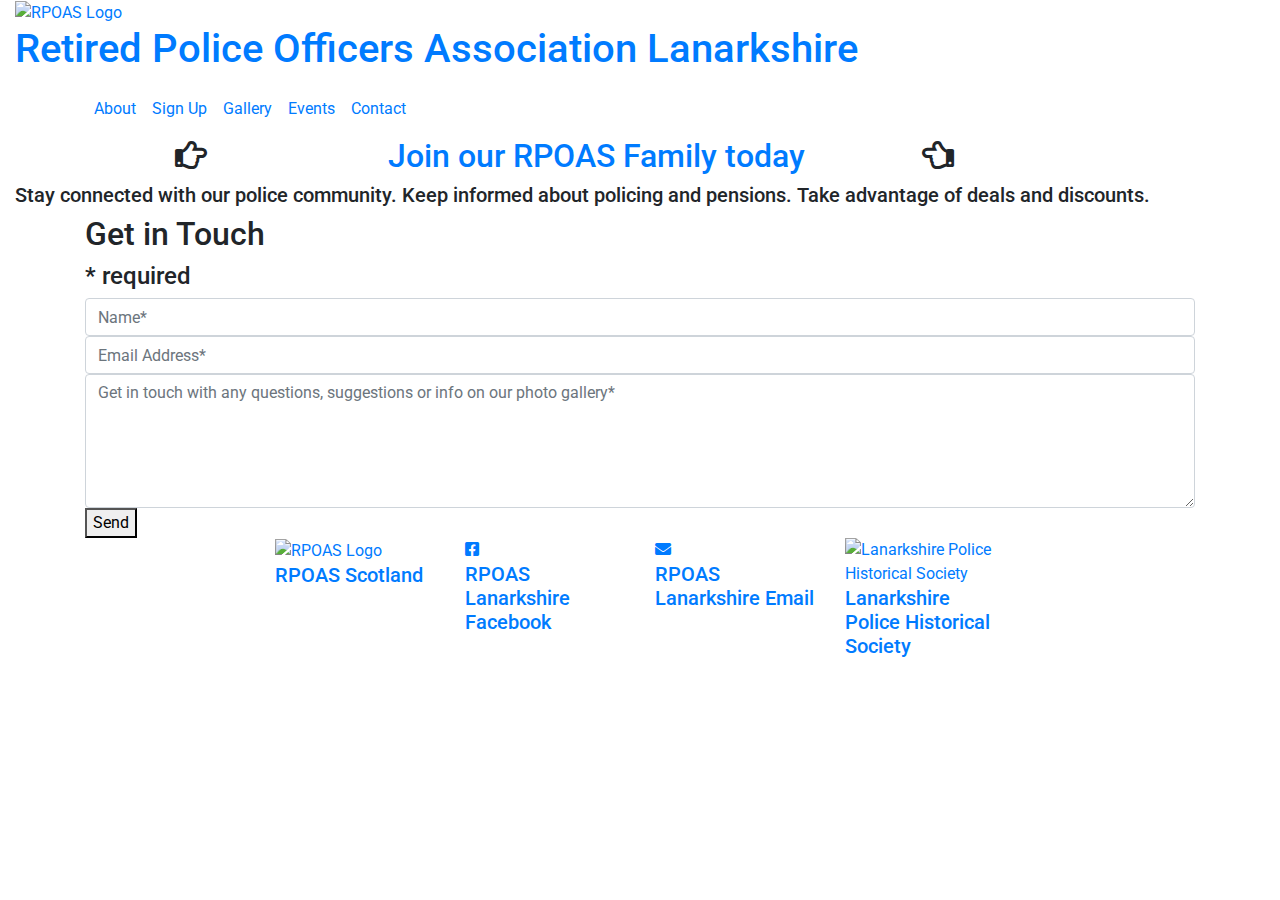
==== commit 396681cf: "extended paths in all js files" ====
--- a/contact.html
+++ b/contact.html
@@ -8,14 +8,14 @@
     <link href="https://fonts.googleapis.com/css2?family=Roboto:wght@300&family=Titillium+Web:ital,wght@0,200;0,300;0,400;0,600;0,700;0,900;1,200;1,300;1,400;1,600;1,700&display=swap" rel="stylesheet">
     <link rel="stylesheet" href="https://use.fontawesome.com/releases/v5.12.1/css/all.css" type="text/css">
     <link rel="stylesheet" href="https://use.fontawesome.com/releases/v5.12.1/css/v4-shims.css" type="text/css">
-    <link rel="stylesheet" href="/assets/style.css">
+    <link rel="stylesheet" href="/milestone_2_rpoas/assets/css/style.css">
     <title>RPOAS Lanarkshire</title>
 </head>
 <body>
     <header class="container-fluid header-footer-color">
 <!--Logo-->
         <div class="logo">
-            <a href="/index.html"><img src="/assets/images/rpoasbadge.png" alt="RPOAS Logo"></a><br> 
+            <a href="/index.html"><img src="/milestone_2_rpoas/assets/images/rpoasbadge.png" alt="RPOAS Logo"></a><br> 
             <a href="/index.html" class="header-footer-text gold-hover"><h1>Retired Police Officers Association Lanarkshire</h1></a> 
         </div>
 <!--Nav Bar-->
@@ -49,18 +49,18 @@
         <section class="container-fluid banner">
             <div class="row justify-content-center">
                 <div class="col-2">
-                    <h1 class="main-text"><i class="far fa-hand-point-right"></i></h1>
+                    <h2 class="main-text"><i class="far fa-hand-point-right"></i></h2>
                 </div>
                 <div class="col-8 col-xl-5">
-                    <h1><a class="main-text shadow-hover" href="/signup.html">Join our RPOAS Family today</a></h1>
+                    <h2><a class="main-text shadow-hover" href="/signup.html">Join our RPOAS Family today</a></h2>
                 </div>
                 <div class="col-2">
-                    <h1 class="main-text"><i class="far fa-hand-point-left"></i></h1>
+                    <h2 class="main-text"><i class="far fa-hand-point-left"></i></h2>
                 </div>
             </div>
             <div class="row justify-content-center">
                 <div class="col">
-                    <h3 class="main-text">Stay connected with our police community. Keep informed about policing and pensions. Take advantage of deals and discounts.</h3>
+                    <h5 class="main-text">Stay connected with our police community. Keep informed about policing and pensions. Take advantage of deals and discounts.</h5>
                 </div>
             </div>
         </section>
@@ -71,21 +71,22 @@
                     <div class="row">
                         <div class="col">
                             <h2>Get in Touch</h2>
+                            <h4>* required</h4>
                         </div>
                     </div>
                     <div class="row">
                         <div class="col">
-                            <input type="text" name="fullName" id="fullName" class="form-control main-text" placeholder="Name" required>
+                            <input type="text" name="fullName" id="fullName" class="form-control main-text" placeholder="Name*" required>
                         </div>
                     </div>
                     <div class="row">
                         <div class="col">
-                            <input type="email" name="emailAddress" id="emailAddress" class="form-control main-text" placeholder="Email Address" required>
+                            <input type="email" name="emailAddress" id="emailAddress" class="form-control main-text" placeholder="Email Address*" required>
                         </div>
                     </div>
                     <div class="row">
                         <div class="col">
-                            <textarea name="query" id="query" rows="5" class="form-control" placeholder="Get in touch with any questions, suggestions or info on our photo gallery" required></textarea>
+                            <textarea name="query" id="query" rows="5" class="form-control" placeholder="Get in touch with any questions, suggestions or info on our photo gallery*" required></textarea>
                         </div>
                     </div>  
     <!--Submit Button-->
@@ -99,7 +100,7 @@
         <div class="container-lg">
             <div class="row justify-content-center">
                 <div class="sister-sites rpoas col-3 col-xl-2">
-                    <a class="header-footer-text gold-hover" href="https://www.rpoas.org.uk/wp/" target="_blank"><img src="/assets/images/rpoasbadge.png" alt="RPOAS Logo"><br><h5>RPOAS Scotland</h5></a>
+                    <a class="header-footer-text gold-hover" href="https://www.rpoas.org.uk/wp/" target="_blank"><img src="/milestone_2_rpoas/assets/images/rpoasbadge.png" alt="RPOAS Logo"><br><h5>RPOAS Scotland</h5></a>
                 </div>
                 <div class="sister-sites facebook col-3 col-xl-2">
                     <a class="header-footer-text gold-hover" href="https://www.facebook.com/rpoas.lanarkshire" target="_blank"><i class="fab fa-facebook-square"></i><br><h5>RPOAS Lanarkshire Facebook</h5></a>
@@ -108,7 +109,7 @@
                     <a class="header-footer-text gold-hover" href="/contact.html" target="_blank"><i class="fas fa-envelope"></i><h5>RPOAS Lanarkshire Email</h5></a>
                 </div>                
                 <div class="sister-sites lphs col-3 col-xl-2">
-                    <a class="header-footer-text gold-hover" href="http://www.lphs.org.uk/" target="_blank"> <img src="/assets/images/lphsbadge.png" alt="Lanarkshire Police Historical Society"><br><h5>Lanarkshire Police Historical Society</h5></a>
+                    <a class="header-footer-text gold-hover" href="http://www.lphs.org.uk/" target="_blank"> <img src="/milestone_2_rpoas/assets/images/lphsbadge.png" alt="Lanarkshire Police Historical Society"><br><h5>Lanarkshire Police Historical Society</h5></a>
                 </div>
             </div>
         </div>
@@ -121,7 +122,7 @@
         })();
     </script>
     
-    <script src="/assets/js/contact.js"></script>
+    <script src="/milestone_2_rpoas/assets/js/contact.js"></script>
 
     <script src="https://code.jquery.com/jquery-3.2.1.slim.min.js" integrity="sha384-KJ3o2DKtIkvYIK3UENzmM7KCkRr/rE9/Qpg6aAZGJwFDMVNA/GpGFF93hXpG5KkN" crossorigin="anonymous"></script>
     <script src="https://maxcdn.bootstrapcdn.com/bootstrap/4.0.0/js/bootstrap.min.js" integrity="sha384-JZR6Spejh4U02d8jOt6vLEHfe/JQGiRRSQQxSfFWpi1MquVdAyjUar5+76PVCmYl" crossorigin="anonymous"></script>
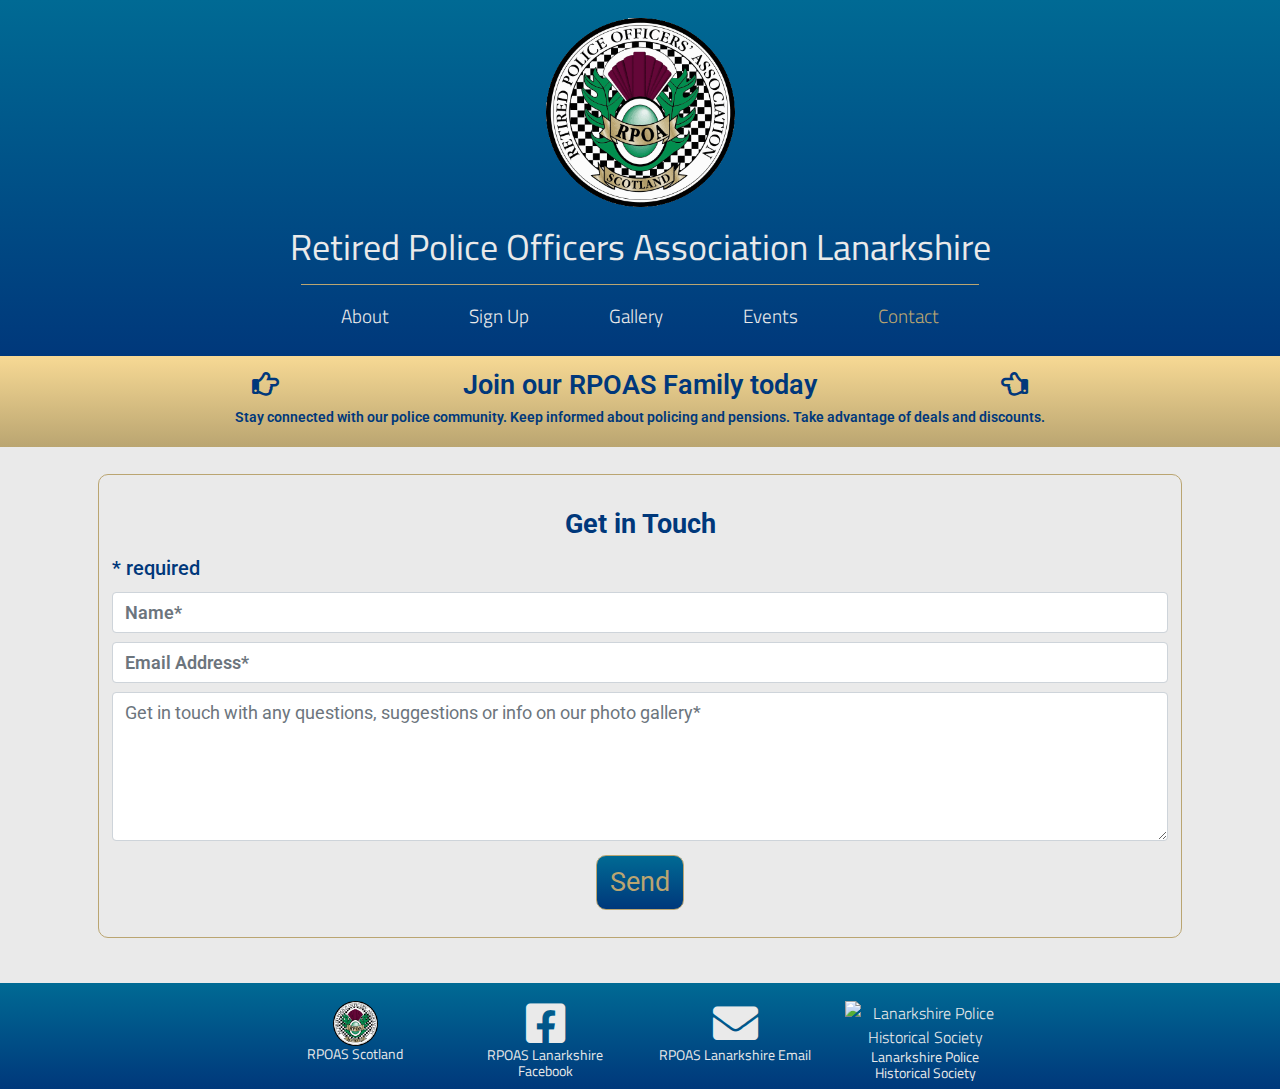
==== commit 4fb2a404: "removed / from paths on all pages" ====
--- a/contact.html
+++ b/contact.html
@@ -8,15 +8,15 @@
     <link href="https://fonts.googleapis.com/css2?family=Roboto:wght@300&family=Titillium+Web:ital,wght@0,200;0,300;0,400;0,600;0,700;0,900;1,200;1,300;1,400;1,600;1,700&display=swap" rel="stylesheet">
     <link rel="stylesheet" href="https://use.fontawesome.com/releases/v5.12.1/css/all.css" type="text/css">
     <link rel="stylesheet" href="https://use.fontawesome.com/releases/v5.12.1/css/v4-shims.css" type="text/css">
-    <link rel="stylesheet" href="/milestone_2_rpoas/assets/css/style.css">
+    <link rel="stylesheet" href="assets/css/style.css">
     <title>RPOAS Lanarkshire</title>
 </head>
 <body>
     <header class="container-fluid header-footer-color">
 <!--Logo-->
         <div class="logo">
-            <a href="/index.html"><img src="/milestone_2_rpoas/assets/images/rpoasbadge.png" alt="RPOAS Logo"></a><br> 
-            <a href="/index.html" class="header-footer-text gold-hover"><h1>Retired Police Officers Association Lanarkshire</h1></a> 
+            <a href="index.html"><img src="assets/images/rpoasbadge.png" alt="RPOAS Logo"></a><br> 
+            <a href="index.html" class="header-footer-text gold-hover"><h1>Retired Police Officers Association Lanarkshire</h1></a> 
         </div>
 <!--Nav Bar-->
         <nav class="container-lg navbar navbar-expand-md">
@@ -52,7 +52,7 @@
                     <h2 class="main-text"><i class="far fa-hand-point-right"></i></h2>
                 </div>
                 <div class="col-8 col-xl-5">
-                    <h2><a class="main-text shadow-hover" href="/signup.html">Join our RPOAS Family today</a></h2>
+                    <h2><a class="main-text shadow-hover" href="signup.html">Join our RPOAS Family today</a></h2>
                 </div>
                 <div class="col-2">
                     <h2 class="main-text"><i class="far fa-hand-point-left"></i></h2>
@@ -100,16 +100,16 @@
         <div class="container-lg">
             <div class="row justify-content-center">
                 <div class="sister-sites rpoas col-3 col-xl-2">
-                    <a class="header-footer-text gold-hover" href="https://www.rpoas.org.uk/wp/" target="_blank"><img src="/milestone_2_rpoas/assets/images/rpoasbadge.png" alt="RPOAS Logo"><br><h5>RPOAS Scotland</h5></a>
+                    <a class="header-footer-text gold-hover" href="https://www.rpoas.org.uk/wp/" target="_blank"><img src="assets/images/rpoasbadge.png" alt="RPOAS Logo"><br><h5>RPOAS Scotland</h5></a>
                 </div>
                 <div class="sister-sites facebook col-3 col-xl-2">
                     <a class="header-footer-text gold-hover" href="https://www.facebook.com/rpoas.lanarkshire" target="_blank"><i class="fab fa-facebook-square"></i><br><h5>RPOAS Lanarkshire Facebook</h5></a>
                 </div>
                 <div class="sister-sites facebook col-3 col-xl-2">
-                    <a class="header-footer-text gold-hover" href="/contact.html" target="_blank"><i class="fas fa-envelope"></i><h5>RPOAS Lanarkshire Email</h5></a>
+                    <a class="header-footer-text gold-hover" href="contact.html" target="_blank"><i class="fas fa-envelope"></i><h5>RPOAS Lanarkshire Email</h5></a>
                 </div>                
                 <div class="sister-sites lphs col-3 col-xl-2">
-                    <a class="header-footer-text gold-hover" href="http://www.lphs.org.uk/" target="_blank"> <img src="/milestone_2_rpoas/assets/images/lphsbadge.png" alt="Lanarkshire Police Historical Society"><br><h5>Lanarkshire Police Historical Society</h5></a>
+                    <a class="header-footer-text gold-hover" href="http://www.lphs.org.uk/" target="_blank"> <img src="assets/images/lphsbadge.png" alt="Lanarkshire Police Historical Society"><br><h5>Lanarkshire Police Historical Society</h5></a>
                 </div>
             </div>
         </div>
@@ -122,7 +122,7 @@
         })();
     </script>
     
-    <script src="/milestone_2_rpoas/assets/js/contact.js"></script>
+    <script src="assets/js/contact.js"></script>
 
     <script src="https://code.jquery.com/jquery-3.2.1.slim.min.js" integrity="sha384-KJ3o2DKtIkvYIK3UENzmM7KCkRr/rE9/Qpg6aAZGJwFDMVNA/GpGFF93hXpG5KkN" crossorigin="anonymous"></script>
     <script src="https://maxcdn.bootstrapcdn.com/bootstrap/4.0.0/js/bootstrap.min.js" integrity="sha384-JZR6Spejh4U02d8jOt6vLEHfe/JQGiRRSQQxSfFWpi1MquVdAyjUar5+76PVCmYl" crossorigin="anonymous"></script>
--- a/assets/css/style.css
+++ b/assets/css/style.css
@@ -0,0 +1,381 @@
+@import url('https://fonts.googleapis.com/css2?family=Roboto:wght@300&family=Titillium+Web:ital,wght@0,200;0,300;0,400;0,600;0,700;0,900;1,200;1,300;1,400;1,600;1,700&display=swap');
+
+/*----------------------------------------General Page Styles---*/
+
+body {
+    background-color: #eaeaea;
+}
+
+.header-footer-color {
+    background-image: linear-gradient(#006a94 0%, #00387b 100%);
+}
+
+.header-footer-text {
+    color: #eaeaea;
+    font-family: "Titillium Web", sans-serif;
+    font-weight: 300;
+}
+
+.main-text {
+    color: #00387b;
+    font-family: "Roboto", sans-serif;
+    font-weight: 600;
+}
+
+h1 {
+    font-size: 4vh;
+}
+
+h2 {
+    font-size: 3vh;
+}
+
+h3 {
+    font-size: 2.7vh;
+}
+
+h4 {
+    font-size: 2.25vh;
+}
+
+h5 {
+    font-size: 1.5vh;
+}
+
+h6 {
+    font-size: 1.2vh;
+}
+
+button {
+    background-image: linear-gradient(#006a94 0%, #00387b 100%);
+    color: #BAA571;
+    padding: 0.7vh 1vw;
+    border: #BAA571 1px solid;
+    border-radius: 10px;
+    display: block;
+}
+
+button:hover {
+    background-image: linear-gradient( #f7d994 0%, #BAA571 100%);
+    color: #00387b;
+    border-color: #00387b;
+}
+
+.gold-hover:hover,
+.active {
+    color: #BAA571;
+    text-decoration: none;
+}
+
+.shadow-hover:hover {
+    color: #BAA571;
+    text-shadow: 2px 2px #00387b;
+    text-decoration: none;
+}
+
+/*----------------------------------------Header---*/
+
+/*-------------------------------Logo---*/
+
+.logo {
+    text-align: center;
+}
+
+.logo img {
+    height: 25vh;
+    padding: 2vh;
+}
+
+.navbar-toggler {
+    border: 1px solid #eaeaea;
+    margin: auto;
+}
+
+.navbar-toggler-icon {
+    color: #eaeaea;
+    height: 100%;
+}
+
+.navbar-toggler-icon:hover,
+.navbar-toggler:hover {
+    color: #BAA571;
+    border-color: #BAA571;
+}
+
+/*-------------------------------Nav Bar---*/
+
+.navbar-nav {
+    margin: auto;
+    border-top: 1px #BAA571 solid;
+    font-size: 2.1vh;
+}
+
+.nav-item {
+    padding: 1vh 2.5vw;
+}
+
+/*----------------------------------------Main---*/
+
+.main {
+    position: relative;
+    min-height: 50px;
+    padding-bottom: 2vh;
+    overflow: scroll;
+}
+
+/*----------------------------------------Footer---*/
+
+footer {
+    position: absolute;
+}
+
+.sister-sites {
+    padding-top: 2vh;
+    text-align: center;
+}
+
+.sister-sites img {
+    height: 5vh;
+}
+
+.sister-sites i {
+    font-size: 5vh;
+}
+
+/*----------------------------------------About Page---*/
+
+.welcome-container {
+    margin-top: 2vh;
+}
+
+.committee-container {
+    position: relative;
+}
+
+.committee-photo {
+    width: 100%;
+    height: 100%;
+    border: #BAA571 1px solid;
+    border-radius: 10px;
+    opacity: 75%;
+}
+
+.welcome-text {
+    position: absolute;
+    top: 45%;
+    left: 50%;
+    transform: translate(-50%, -50%);
+    font-size: 2.5vw;
+    background-color: rgba(0, 56, 123, 0.5);
+    z-index: 2;
+    text-align: center;
+}
+
+.offers .form-section {
+    margin: 2.5vh auto;
+}
+
+.offers h2 {
+    margin-bottom: 2vh;
+    font-weight: 900;
+}
+
+.offers h4 {
+    padding: 1vh 2vw;
+}
+
+.offers a {
+    text-decoration: none;
+    color: #00387b;
+    font-weight: 700;
+}
+
+.offers a:hover {
+    text-shadow: 1px 1px #BAA571;
+}
+
+/*----------------------------------------Sign Up Page---*/
+
+.form-section {
+    border: #BAA571 1px solid;
+    border-radius: 10px;
+    margin: 3vh 1vw;
+    padding: 2vh 1vw;
+}
+
+.form-section h2 {
+    text-align: center;
+}
+
+.form-section label {
+    padding-top: 1vh;
+}
+
+.form-control {
+    margin: 0.5vh 0vw;
+    max-height: 5vh;
+    font-size: 2vh;
+}
+
+#mc_embed_signup button,
+.center-form button {
+    margin: 1vh auto;
+    font-size: 3vh;
+}
+
+#mc_embed_signup h4 {
+    text-align: center;
+}
+
+#mce-responses .response {
+    text-align: center;
+}
+
+/*--------------------------------Banner---*/
+
+.banner {
+    background-image: linear-gradient( #f7d994 0%, #BAA571 100%);
+    text-align: center;
+    padding: 1.5vh 1vw;
+}
+
+.banner h2 {
+    padding: 0vh 0vw;
+}
+
+
+/*----------------------------------------Gallery Page---*/
+
+
+.gallery-photo-container {
+    max-height: 115px;
+    overflow: hidden;
+    margin: 2vh 1vw;
+    padding: 0;
+    border-radius: 10px;
+}
+
+.gallery-photo {
+    width: 100%;
+    position: relative;
+}
+
+.gallery-photo-container:hover {
+    border: #BAA571 2px solid;
+    
+}
+
+.gallery-search {
+    text-align: center;
+}
+
+/*----------------------------------------Modal---*/
+
+.modal-body {
+    padding: 0;
+    text-align: center;
+    background-color: #eaeaea;
+}
+
+.modal img {
+    width: 100%;
+}
+
+.modal-caption {
+    padding: 1.5vh 1vw;
+    font-weight: 700;  
+}
+
+.modal i {
+    padding: 0vh 0.5vw;
+}
+
+.arrow {
+    position: absolute;
+    bottom: 50%;
+    opacity: 50%;
+}
+
+.previous {
+    left: 20px;
+}
+
+.next {
+    right: 20px;
+}
+
+.close {
+    height: 2.7vh;
+}
+
+/*----------------------------------------Events Page---*/
+
+#photoMap {
+    width: 100%;
+    height: 60vh;
+    margin: auto;
+    padding: 2vh 0vw;
+}
+
+.events-list {
+    padding: 0;
+}
+
+.events-list li {
+    list-style: none; 
+    padding-left: 1.5vw;
+}
+
+.collapse img {
+    width: inherit;
+}
+
+.accordian:hover {
+    background-image: linear-gradient( #f7d994 0%, #BAA571 100%);
+}
+
+.search-instructions h4 {
+    font-weight: 100;
+    text-align: center;
+    padding-bottom: 2vh;
+}
+
+.collapse h4 {
+    font-weight: 100;
+}
+
+.accordian img {
+    border-radius: 10px;
+}
+
+/*----------------------------------------Contact Page---*/
+
+.center-form h2 {
+    font-weight: bold;
+    padding: 0;
+    margin: 15px 0;
+}
+
+.email-message {
+    text-align: center;
+    margin-top: 2vh;
+}
+
+#query {
+    max-height: 20vh;
+}
+
+.email-message i {
+    font-size: 10vh;
+    margin: 4vh 4vw;
+}
+
+/*----------------------------------------Media Queries---*/
+
+@media(max-width: 420px) {
+    .gallery-photo-container {
+        display: contents;
+        margin: 0;
+        padding: 0;
+    }
+}